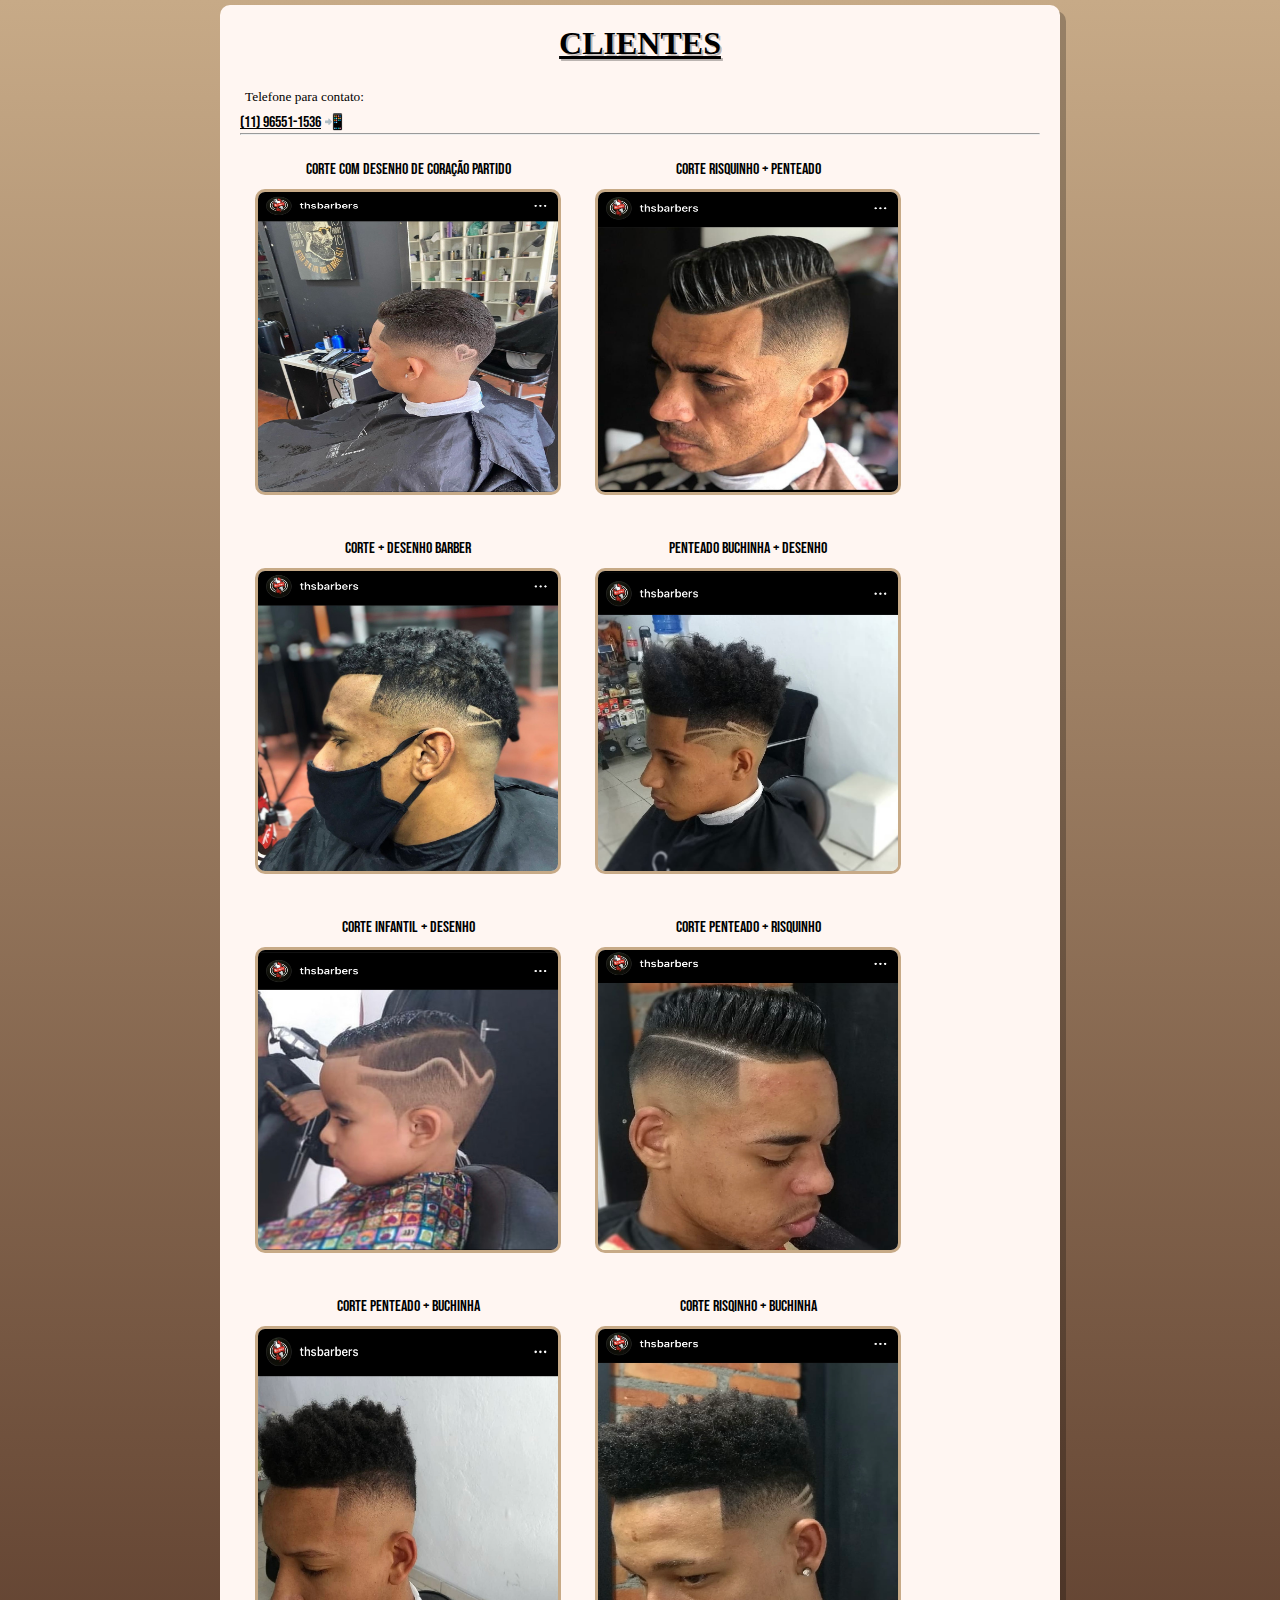
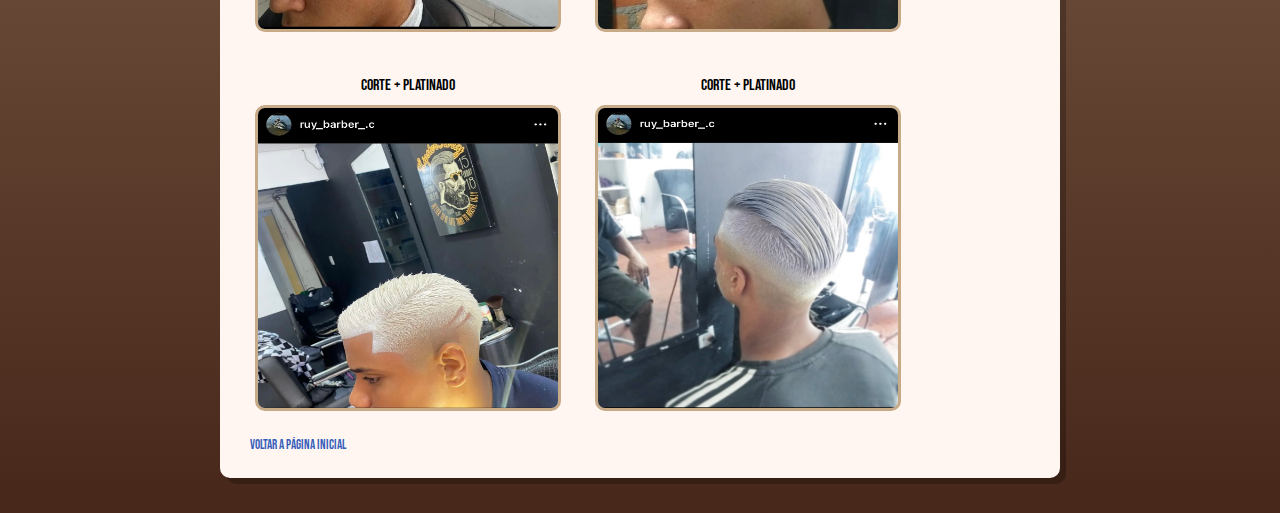
==== pag002.html @ 42f5b363 "a" ====
<!DOCTYPE html>
<html lang="pt-br">
<head>
    <meta charset="UTF-8">
    <meta name="viewport" content="width=device-width, initial-scale=1.0">
    <title>Thales Eduardo</title>
    <link rel="stylesheet" href="style.css">
    <link rel="shortcut icon" href="navalha.ico" type="image/x-icon">
</head>
<style>
    :root{
    --cor0: #C7AA87;
    --cor1: #47271A;
    --cor2: #B80006;
    --cor3: #FFF6F2;
    --cor4: #365EBA;
    --cor5: black;

    --fonte-padrão:  Georgia, 'Times New Roman', Times, serif; 
    --font-destaque: 'Bebas Neue', sans-serif;
    --font-candy-pop: "candy-pop", sans-serif;
}
main h1{
        text-align: center;
        font-size: 2em;
        margin-bottom: 20px;
        text-shadow: 2px 2px 0px rgba(0, 0, 0, 0.267);
    }
    h3{
        font-family:var(--font-destaque) ;
        font-weight: normal;
    }
    p{
        text-align: justify;
        padding: 5px;
        
    }
    p.corte{
        font-family: var(--font-destaque);
        padding: 10px;
    }
    div.quadrado{
        display: inline-block;
        padding: 15px;
    }
    img{ 
        border: 3px solid #C7AA87 ;
        border-radius: 10px;
        background-color: lightgray;
        width: 300px;
        height: 300px;
    }
    img:hover{
        border: 2px solid black;
        transform: translate(-3px, -3px);
        box-shadow: 5px 5px 10px rgba(0, 0, 0, 0.637);
        transition: transform 0.3s, border 0.5s;
    }
    
    p a{
        color: var(--cor4);
        font-family: var(--font-destaque);
        font-size: 0.8em;
        max-width: 600px;
        padding: 5px;
        border-radius: 10px;
        text-decoration: none;
        font-weight: normal;
        transition-duration: 0.5s;
        
    }
    p a:hover{
        background-color: var(--cor5);
        color: var(--cor3);
        text-decoration: underline;
    }
    p.corte{
        text-align: center;
        font-family: var(--font-destaque);
        padding: 10px;
    }
</style>
<body>
    <main>
        <h1><ins>CLIENTES</ins></h1>
         <p><small>Telefone para contato:</small></p>

        <h3><small><ins>(11) 96551-1536</ins> 📲</small></h3>
        <hr>
             <div class="quadrado">
                 <p class="corte">corte com desenho de coração partido</p>
                 <img src="fotos/img_001.jpg" alt="cabelo">
             </div>

             <div class="quadrado">
                     <p class="corte">corte risquinho + penteado </p>
                     <img src="fotos/img_002.jpg" alt="cabelo">
             </div>

             <div class="quadrado">
                     <p class="corte">corte + desenho barber</p>
                     <img src="fotos/img_003.jpg" alt="cabelo">
             </div>

             <div class="quadrado">
                     <p class="corte">penteado buchinha + desenho</p>
                     <img src="fotos/img_004.jpg" alt="cabelo">
             </div>

             <div class="quadrado">
                     <p class="corte">corte infantil + desenho</p>
                     <img src="fotos/img_005.jpg" alt="cabelo">
             </div>

             <div class="quadrado">
                     <p class="corte">corte penteado + risquinho</p>
                     <img src="fotos/img_006.jpg" alt="cabelo">
             </div>

             <div class="quadrado">
                     <p class="corte">corte penteado + buchinha</p>
                     <img src="fotos/img_007.jpg" alt="cabelo">
             </div>

             <div class="quadrado">
                     <p class="corte">corte risqinho + buchinha</p>
                     <img src="fotos/img_008.jpg" alt="cabelo">
             </div>

             <div class="quadrado">
                     <p class="corte">corte + platinado</p>
                     <img src="fotos/img_009.jpg" alt="cabelo">
             </div>

             <div class="quadrado">
                     <p class="corte">corte + platinado</p>
                     <img src="fotos/img_010.jpg" alt="cabelo">
             </div>
                 
                 <p><a href="index.html">voltar a página inicial</a></p>
    </main>
</body>
</html>
---- style.css ----
@charset "UTF-8";

@import url('https://fonts.googleapis.com/css2?family=Bebas+Neue&family=Sriracha&display=swap');

@font-face {
    font-family:shadser;
    src: url(fonts02/SHADSER.TTF) format(opentype);
    font-weight: normal;
    font-style: normal;
    }
:root{
    --cor0: #C7AA87;
    --cor1: #47271A;
    --cor2: #B80006;
    --cor3: #FFF6F2;
    --cor4: #365EBA;
    --cor5: black;

    --fonte-padrão:  Georgia, 'Times New Roman', Times, serif; 
    --font-destaque: 'Bebas Neue', sans-serif;
    --font-titulo: "shadser", sans-serif;
}
*{
    margin: 0px;
    padding: 0px;
}
a.externo::after{
    content: "\00A0\1F517";
}
body{
    background-image: linear-gradient(to bottom, var(--cor0), var(--cor1));
    font-family: var(--fonte-padrão);
    padding: 5px;
    
}
main{
    min-width: 300px;
    max-width: 800px;
    margin: auto;
    margin-bottom: 30px;
    padding: 20px;
    
    background-color: var(--cor3);
    border-radius: 10px;
    box-shadow: 6px 6px 0px rgba(0, 0, 0, 0.24);
}
header{
   background-image: linear-gradient(to bottom, var(--cor4), var(--cor3));
   min-height: 150px;
   padding-top: 40px;

}
header > h1{
    font-family: var(--font-titulo);
    text-align: center;
    font-size: 2.3em;
    margin-bottom: 20px;
    
}
header > p{
    font-family: var(--fonte-padrão);
    font-size: 1.2em;
    font-weight: normal;
    color: var(--cor5);
    max-width: 600px;
    padding-right: 10px;
    padding-left: 10px;
    padding-bottom: 30px;
}
nav{
    padding: 10px;
    
}
nav > a{
    color: var(--cor4);
    padding: 10px;
    border-radius: 10px;
    text-decoration: none;
    font-family: var(--font-destaque);
    font-weight: bold;
    transition-duration: 0.5s;
}
nav >a:hover{
    background-color: var(--cor5);
    color: var(--cor3);
}
section {
    font-weight: normal;
    font-size: 1.2em;
    text-align: center;
    padding: 10px;
    
}
section p{
    font-family: var(--fonte-padrão);
    font-weight: normal;
    font-size: 1.2em;
    color: var(--cor5);
    text-align: center; 
    padding: 10px;
}
div.loc{
    background-image: linear-gradient(to right, var(--cor3), var(--cor4));
    margin: 0px -20px 30px -20px;
    padding: 20px;
    padding-bottom: 40%;
    position: relative;
}
div.loc > iframe{
    position: absolute;
    top: 5%;
    left: 5%;
    width: 90%;
    height: 90%;
}
article p{
    padding: 10px;
    font-family: var(--font-destaque);
    font-size: 1.2em;
    margin: 10px;   
}
article a{
    color: var(--cor4);
    font-family: var(--font-destaque);
    text-align: center;
    font-size: 0.8em;
    max-width: 600px;
    padding: 5px;
    border-radius: 10px;
    text-decoration: none;
    font-weight: normal;
    transition-duration: 0.5s;
}
article a:hover{
    background-color: var(--cor5);
    color: var(--cor3);
    text-decoration: underline;
}
aside{
    background-color: var(--cor0);
    padding: 10px;
    border-radius: 10px;
    box-shadow: 3px 3px 8px rgba(0, 0, 0, 0.281); 
}
aside h4{
    background-color: var(--cor1);
    color: white;
    padding: 10px;
    margin: -10px -10px 0px -10px;
    border-radius: 10px 10px 0px 0px;
}
aside > ul{
    list-style-type: "\2714\00A0\00A0";
    list-style-position: inside;
}
footer{
    background-image: linear-gradient(to right, var(--cor5), var(--cor3));
    color: white;
    text-align: center;
    font-size: 0.9em;
    padding: 5px;
    border-radius: 5px;
}
footer > p > a{
    font-family: var(--font-destaque);
    color: black;
    font-weight: bolder;
    text-decoration: none;
}
footer a:hover{
    text-decoration: underline;
    color: var(--cor3);
}
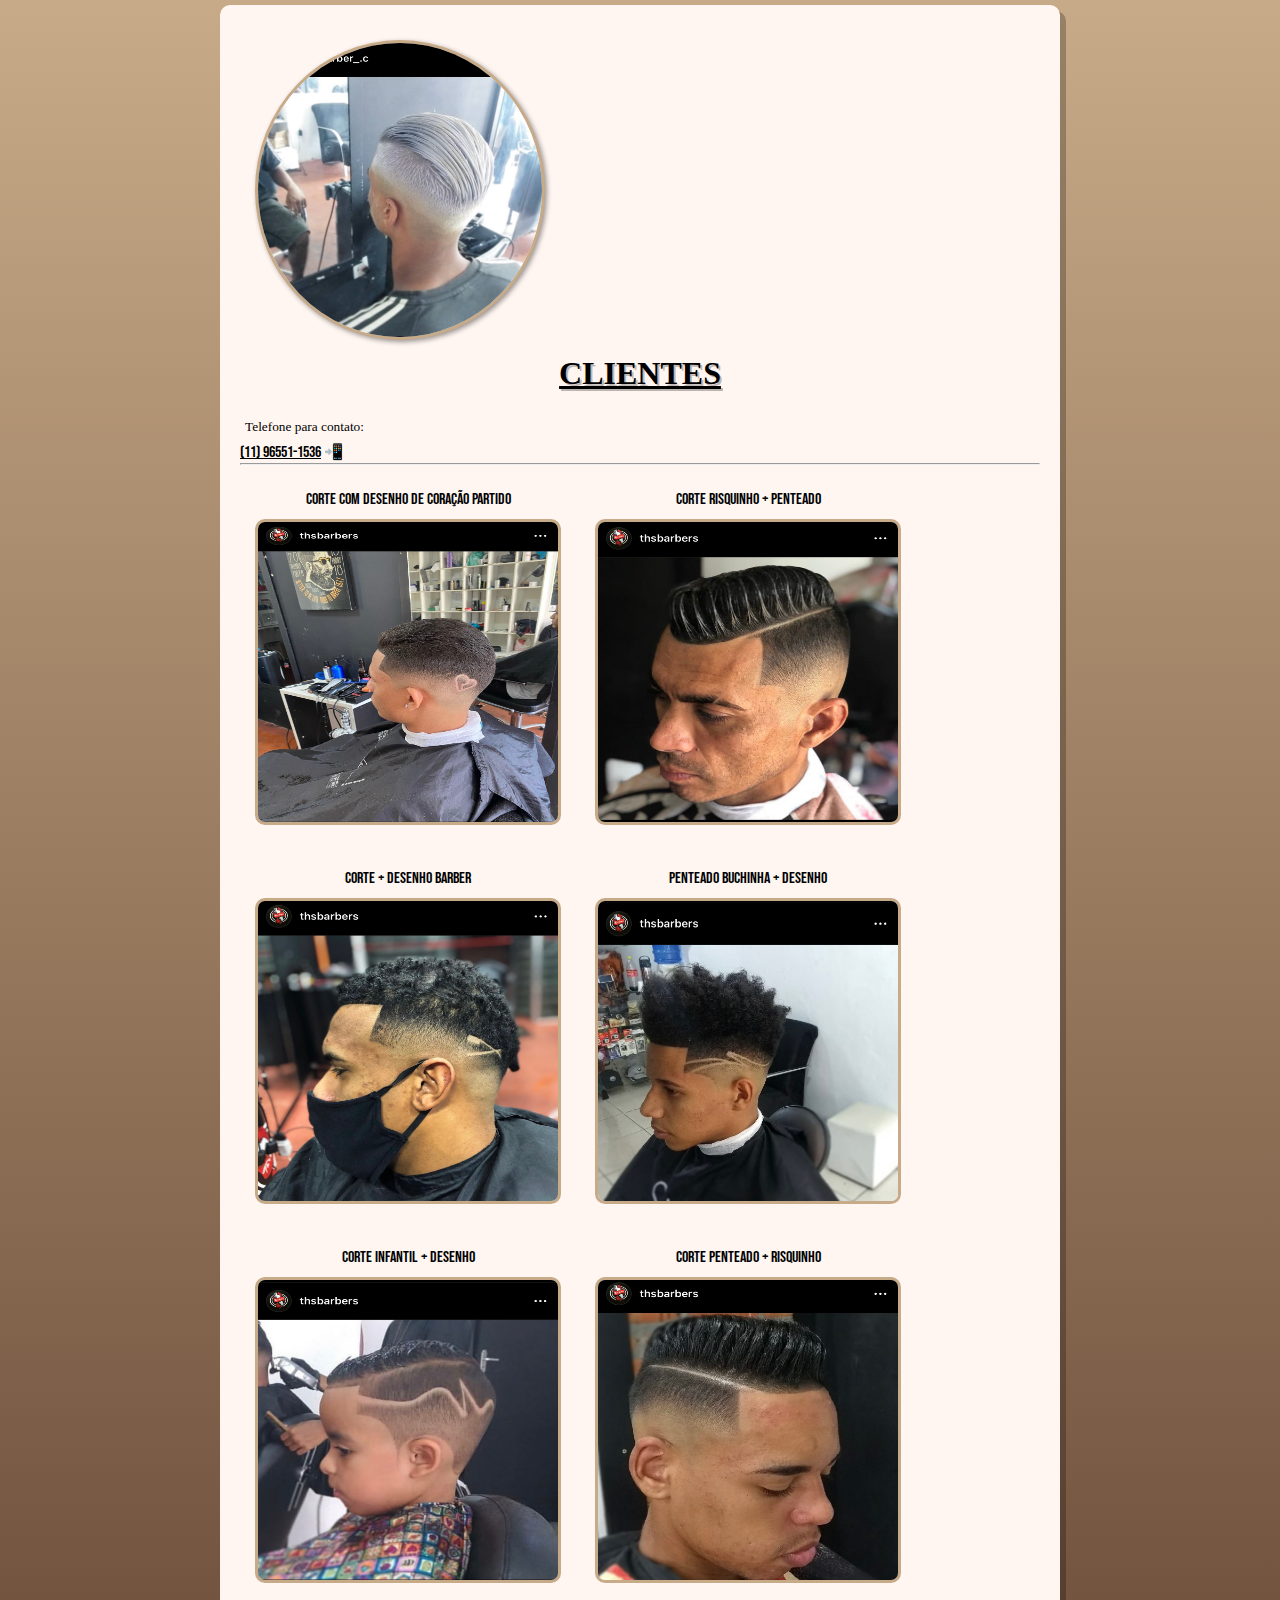
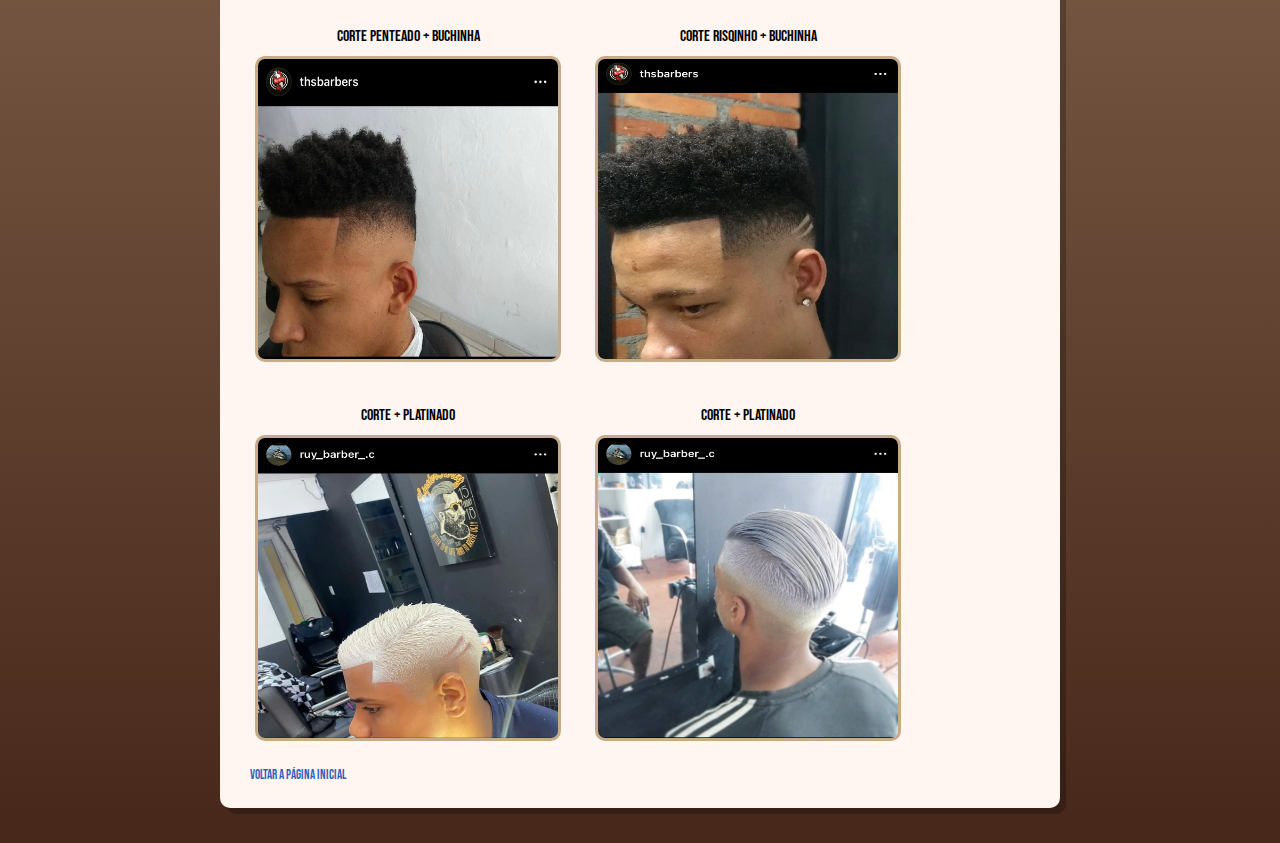
==== commit adfbccc2: "b" ====
--- a/pag002.html
+++ b/pag002.html
@@ -25,6 +25,18 @@
         font-size: 2em;
         margin-bottom: 20px;
         text-shadow: 2px 2px 0px rgba(0, 0, 0, 0.267);
+    }
+    div.barbeiro{
+        padding: 8px;
+    }
+    div#barbeiro > img {
+        display: block;
+        text-align: right;
+        width: 290px;
+        margin: 15px;
+        border-radius: 50%;
+        box-shadow: 2px 2px 5px rgba(0, 0, 0, 0.404);
+        box-sizing: border-box;
     }
     h3{
         font-family:var(--font-destaque) ;
@@ -82,8 +94,11 @@
 </style>
 <body>
     <main>
+        <div id="barbeiro">
+            <img id="barbeiro" src="fotos/img_010.jpg" alt="barbeiro">
+         </div>
         <h1><ins>CLIENTES</ins></h1>
-         <p><small>Telefone para contato:</small></p>
+             <p><small>Telefone para contato:</small></p>
 
         <h3><small><ins>(11) 96551-1536</ins> 📲</small></h3>
         <hr>
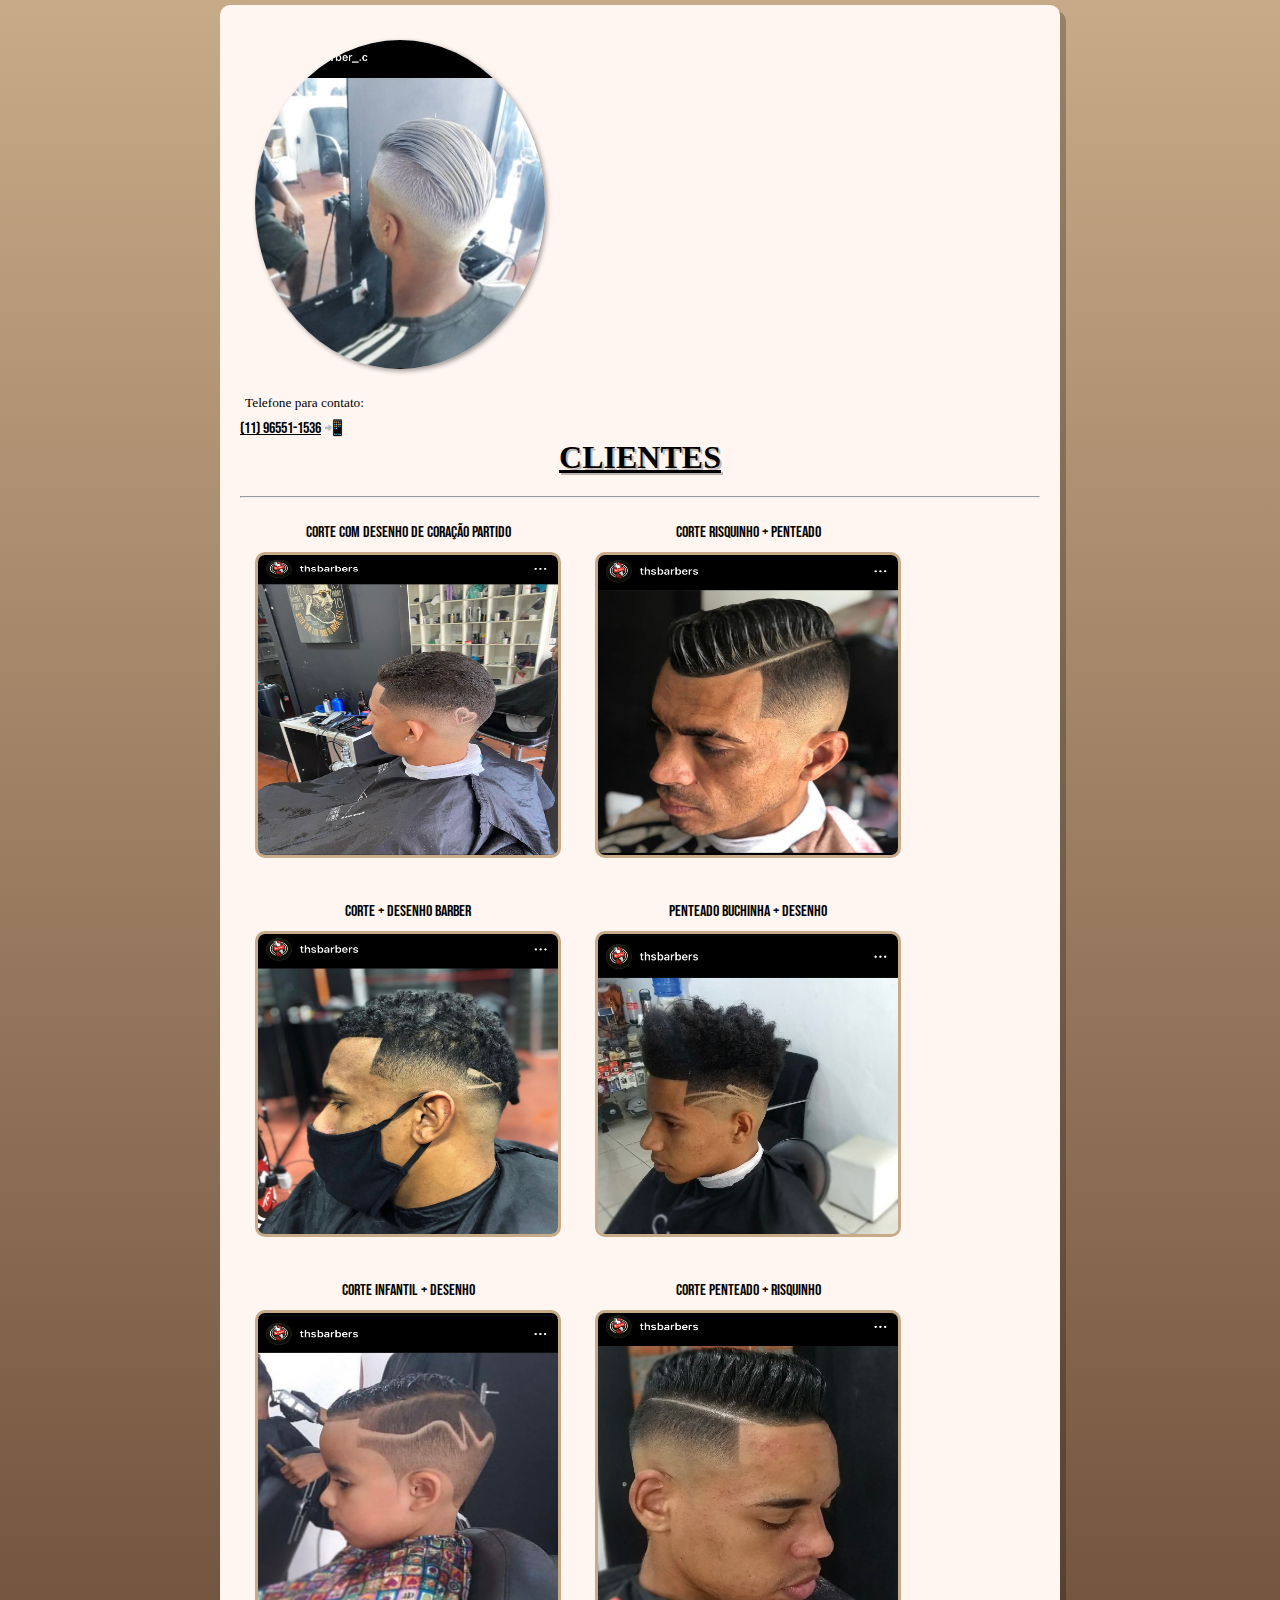
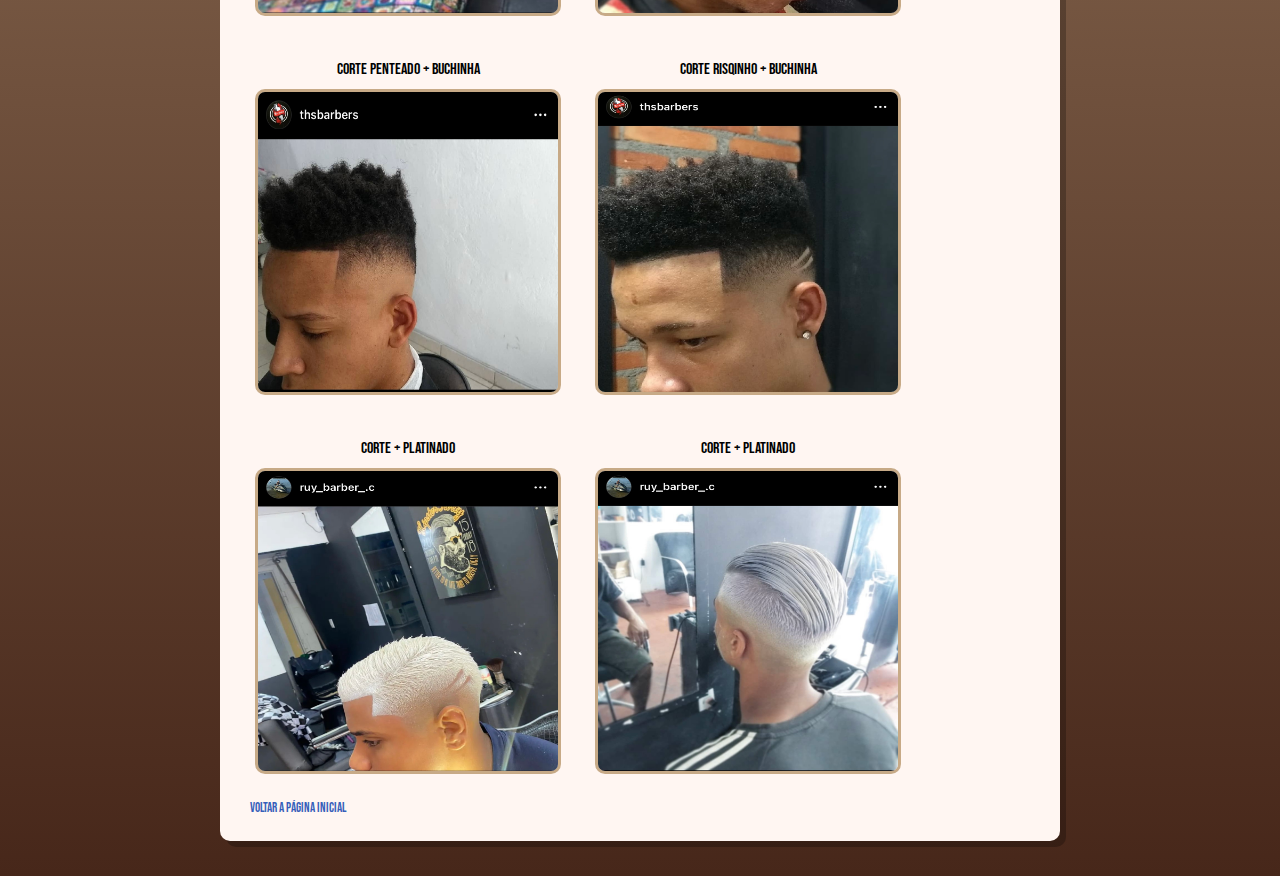
==== commit 1b3cb856: "a" ====
--- a/pag002.html
+++ b/pag002.html
@@ -26,12 +26,9 @@
         margin-bottom: 20px;
         text-shadow: 2px 2px 0px rgba(0, 0, 0, 0.267);
     }
-    div.barbeiro{
-        padding: 8px;
-    }
-    div#barbeiro > img {
-        display: block;
-        text-align: right;
+    
+    img#barbeiro {
+        background-position:  center right;
         width: 290px;
         margin: 15px;
         border-radius: 50%;
@@ -55,14 +52,14 @@
         display: inline-block;
         padding: 15px;
     }
-    img{ 
+    img#cliente { 
         border: 3px solid #C7AA87 ;
         border-radius: 10px;
         background-color: lightgray;
         width: 300px;
         height: 300px;
     }
-    img:hover{
+    img#cliente:hover{
         border: 2px solid black;
         transform: translate(-3px, -3px);
         box-shadow: 5px 5px 10px rgba(0, 0, 0, 0.637);
@@ -94,62 +91,62 @@
 </style>
 <body>
     <main>
-        <div id="barbeiro">
+         <div>
             <img id="barbeiro" src="fotos/img_010.jpg" alt="barbeiro">
-         </div>
-        <h1><ins>CLIENTES</ins></h1>
-             <p><small>Telefone para contato:</small></p>
-
-        <h3><small><ins>(11) 96551-1536</ins> 📲</small></h3>
+            <p><small>Telefone para contato:</small></p>
+            <h3><small><ins>(11) 96551-1536</ins> 📲</small></h3>
+            <h1><ins>CLIENTES</ins></h1>
+        </div>
+        
         <hr>
              <div class="quadrado">
                  <p class="corte">corte com desenho de coração partido</p>
-                 <img src="fotos/img_001.jpg" alt="cabelo">
+                 <img id="cliente" src="fotos/img_001.jpg" alt="cabelo">
              </div>
 
              <div class="quadrado">
                      <p class="corte">corte risquinho + penteado </p>
-                     <img src="fotos/img_002.jpg" alt="cabelo">
+                     <img id="cliente" src="fotos/img_002.jpg" alt="cabelo">
              </div>
 
              <div class="quadrado">
                      <p class="corte">corte + desenho barber</p>
-                     <img src="fotos/img_003.jpg" alt="cabelo">
+                     <img id="cliente" src="fotos/img_003.jpg" alt="cabelo">
              </div>
 
              <div class="quadrado">
                      <p class="corte">penteado buchinha + desenho</p>
-                     <img src="fotos/img_004.jpg" alt="cabelo">
+                     <img id="cliente" src="fotos/img_004.jpg" alt="cabelo">
              </div>
 
              <div class="quadrado">
                      <p class="corte">corte infantil + desenho</p>
-                     <img src="fotos/img_005.jpg" alt="cabelo">
+                     <img id="cliente" src="fotos/img_005.jpg" alt="cabelo">
              </div>
 
              <div class="quadrado">
                      <p class="corte">corte penteado + risquinho</p>
-                     <img src="fotos/img_006.jpg" alt="cabelo">
+                     <img id="cliente" src="fotos/img_006.jpg" alt="cabelo">
              </div>
 
              <div class="quadrado">
                      <p class="corte">corte penteado + buchinha</p>
-                     <img src="fotos/img_007.jpg" alt="cabelo">
+                     <img id="cliente" src="fotos/img_007.jpg" alt="cabelo">
              </div>
 
              <div class="quadrado">
                      <p class="corte">corte risqinho + buchinha</p>
-                     <img src="fotos/img_008.jpg" alt="cabelo">
+                     <img id="cliente" src="fotos/img_008.jpg" alt="cabelo">
              </div>
 
              <div class="quadrado">
                      <p class="corte">corte + platinado</p>
-                     <img src="fotos/img_009.jpg" alt="cabelo">
+                     <img id="cliente" src="fotos/img_009.jpg" alt="cabelo">
              </div>
 
              <div class="quadrado">
                      <p class="corte">corte + platinado</p>
-                     <img src="fotos/img_010.jpg" alt="cabelo">
+                     <img id="cliente" src="fotos/img_010.jpg" alt="cabelo">
              </div>
                  
                  <p><a href="index.html">voltar a página inicial</a></p>
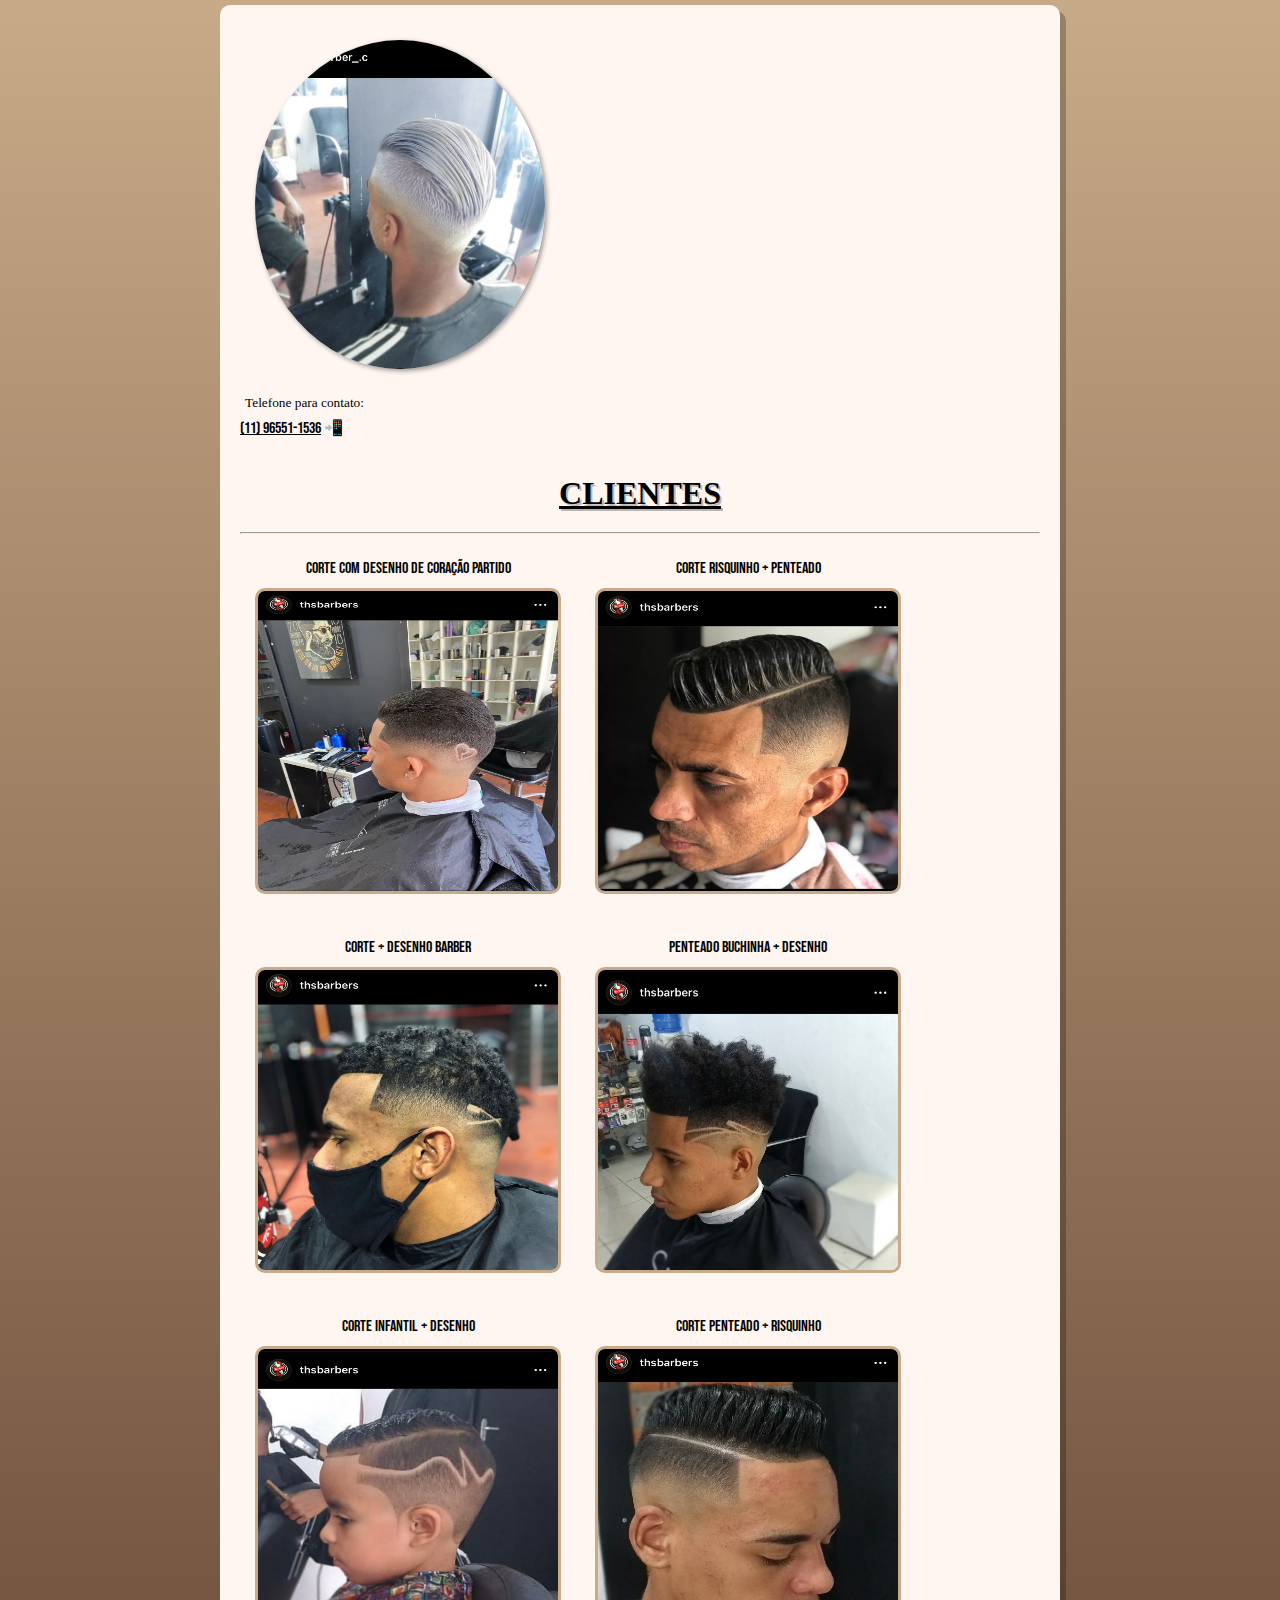
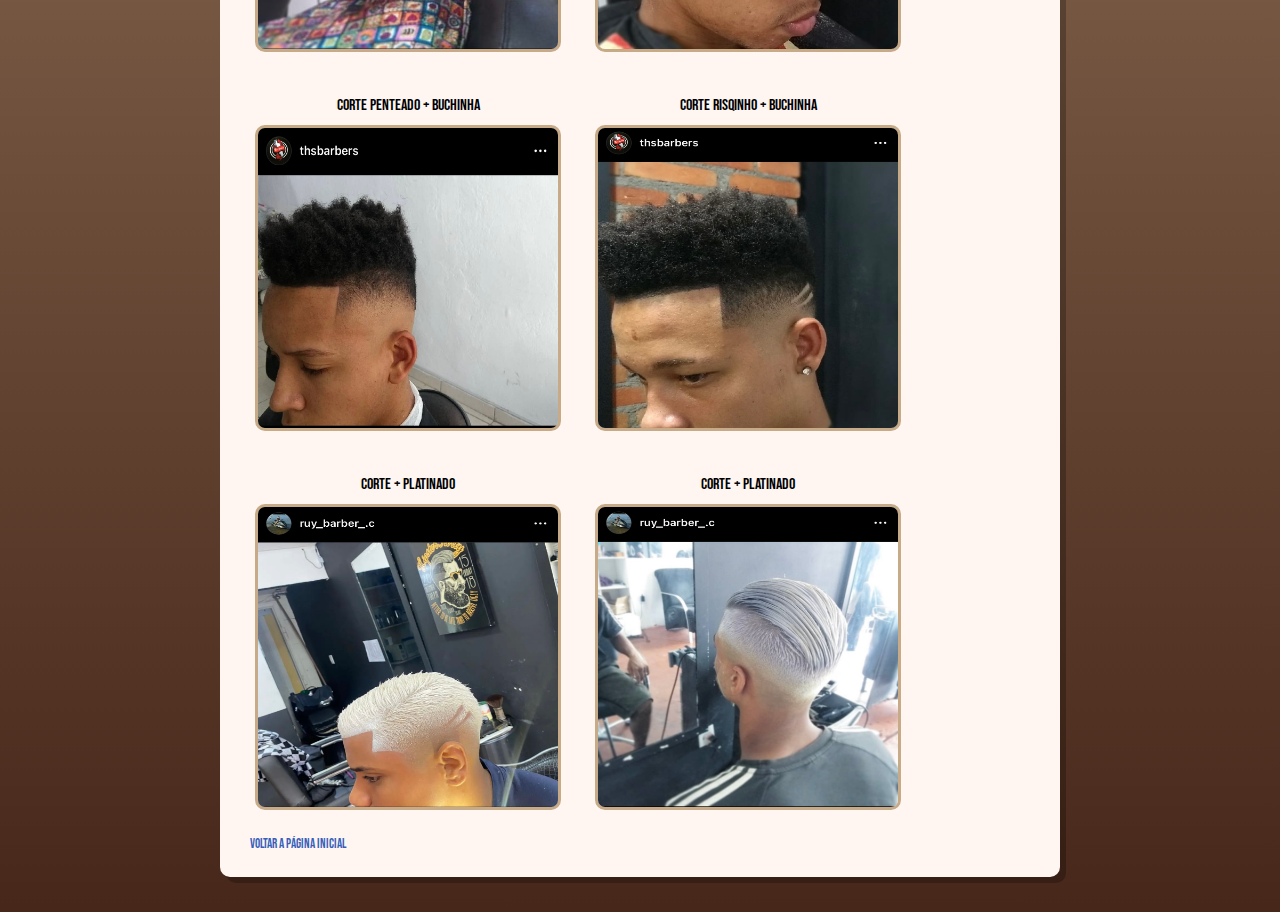
==== commit 910c53e3: "Update pag002.html" ====
--- a/pag002.html
+++ b/pag002.html
@@ -95,6 +95,7 @@
             <img id="barbeiro" src="fotos/img_010.jpg" alt="barbeiro">
             <p><small>Telefone para contato:</small></p>
             <h3><small><ins>(11) 96551-1536</ins> 📲</small></h3>
+            <br><br>
             <h1><ins>CLIENTES</ins></h1>
         </div>
         
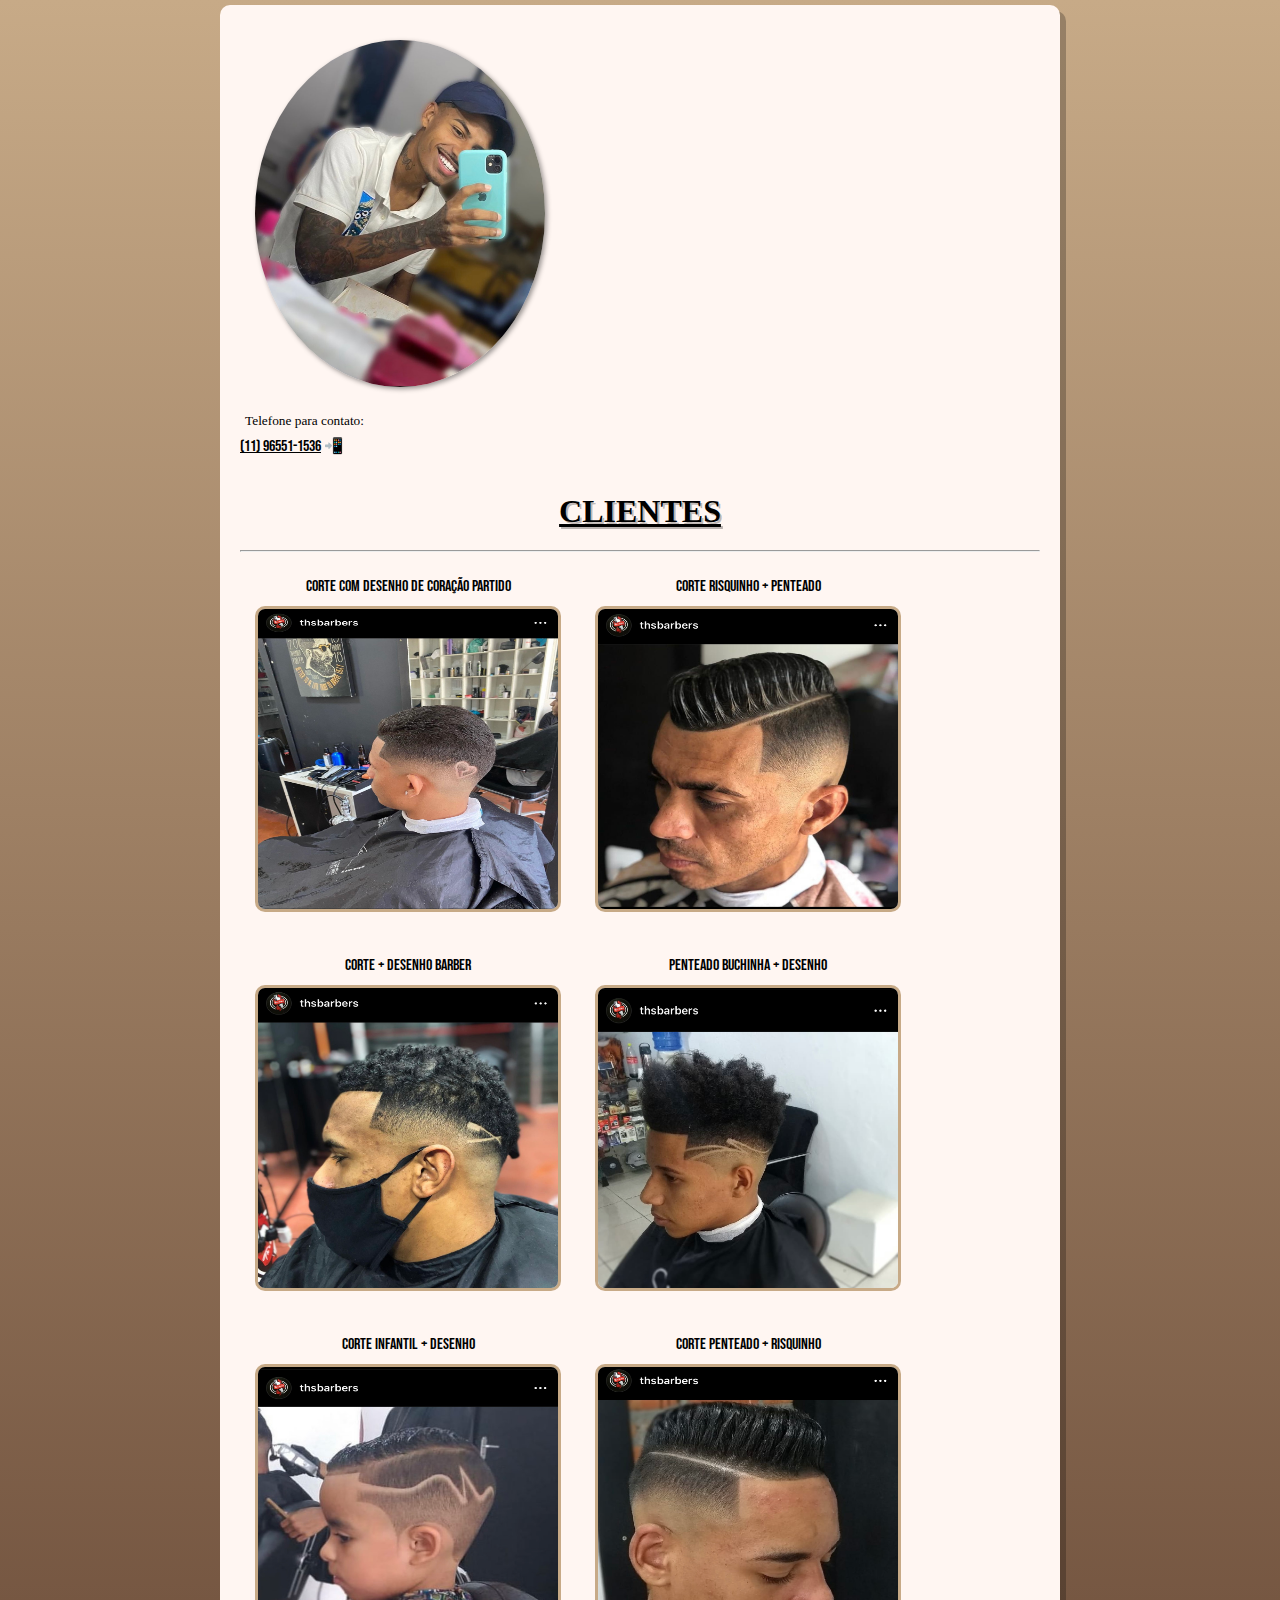
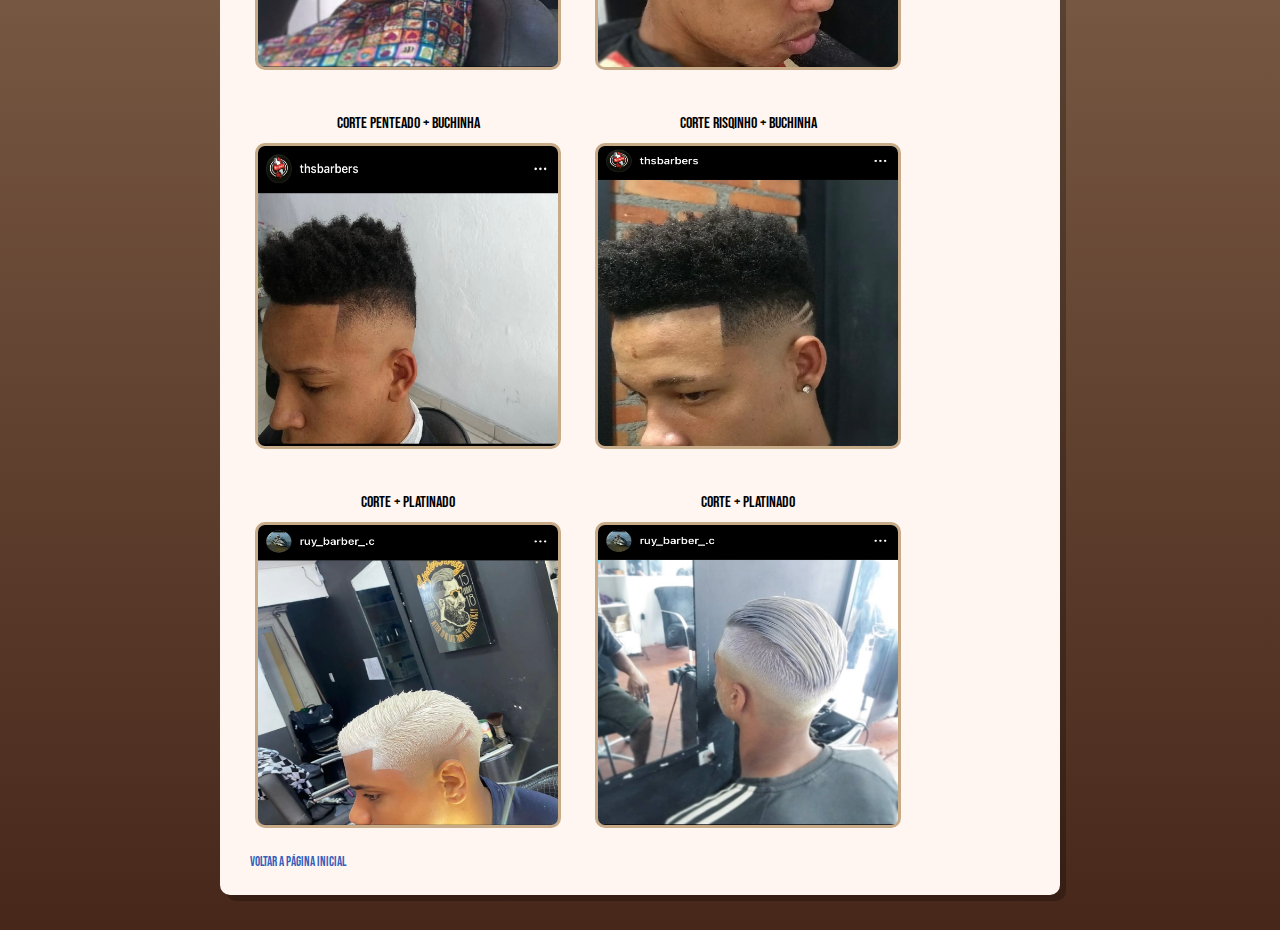
==== commit caa864ef: "fotos" ====
--- a/pag002.html
+++ b/pag002.html
@@ -28,7 +28,6 @@
     }
     
     img#barbeiro {
-        background-position:  center right;
         width: 290px;
         margin: 15px;
         border-radius: 50%;
@@ -92,7 +91,7 @@
 <body>
     <main>
          <div>
-            <img id="barbeiro" src="fotos/img_010.jpg" alt="barbeiro">
+            <img id="barbeiro" src="fotos/thales.JPG" alt="barbeiro">
             <p><small>Telefone para contato:</small></p>
             <h3><small><ins>(11) 96551-1536</ins> 📲</small></h3>
             <br><br>
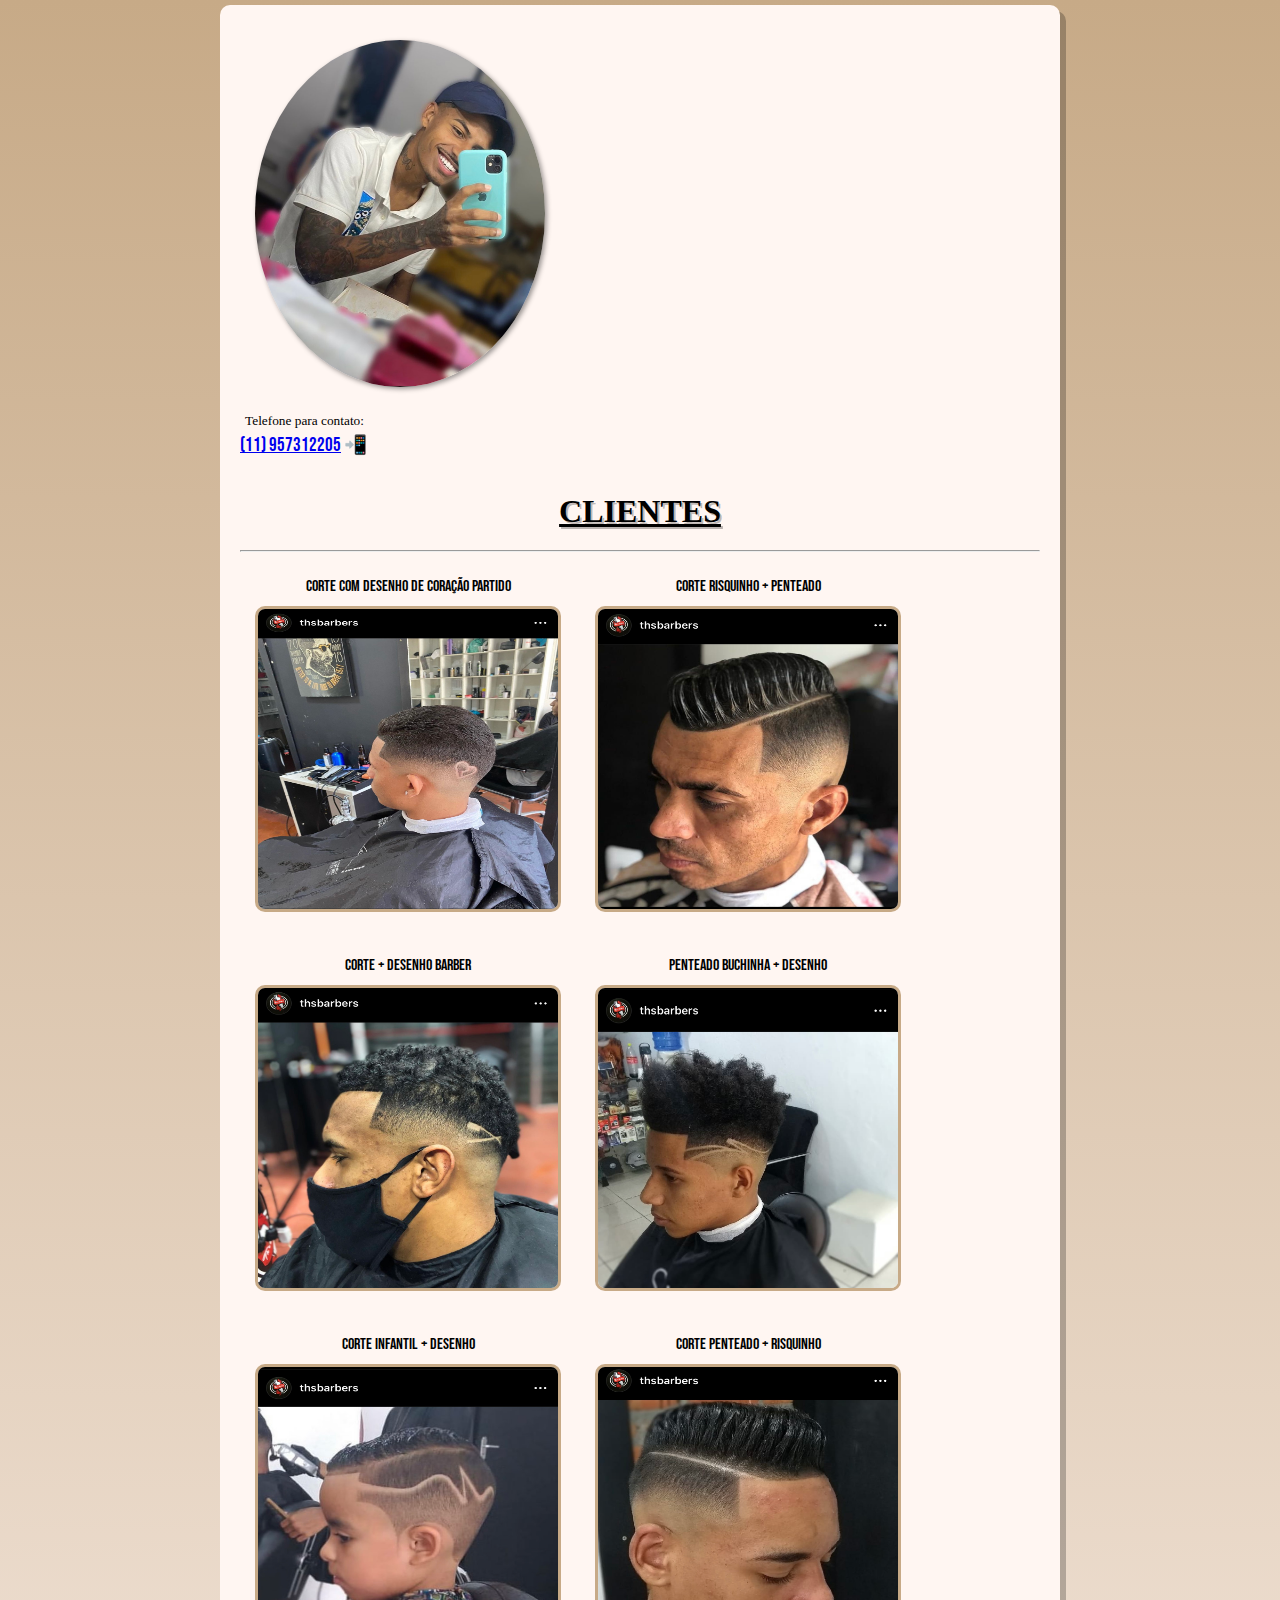
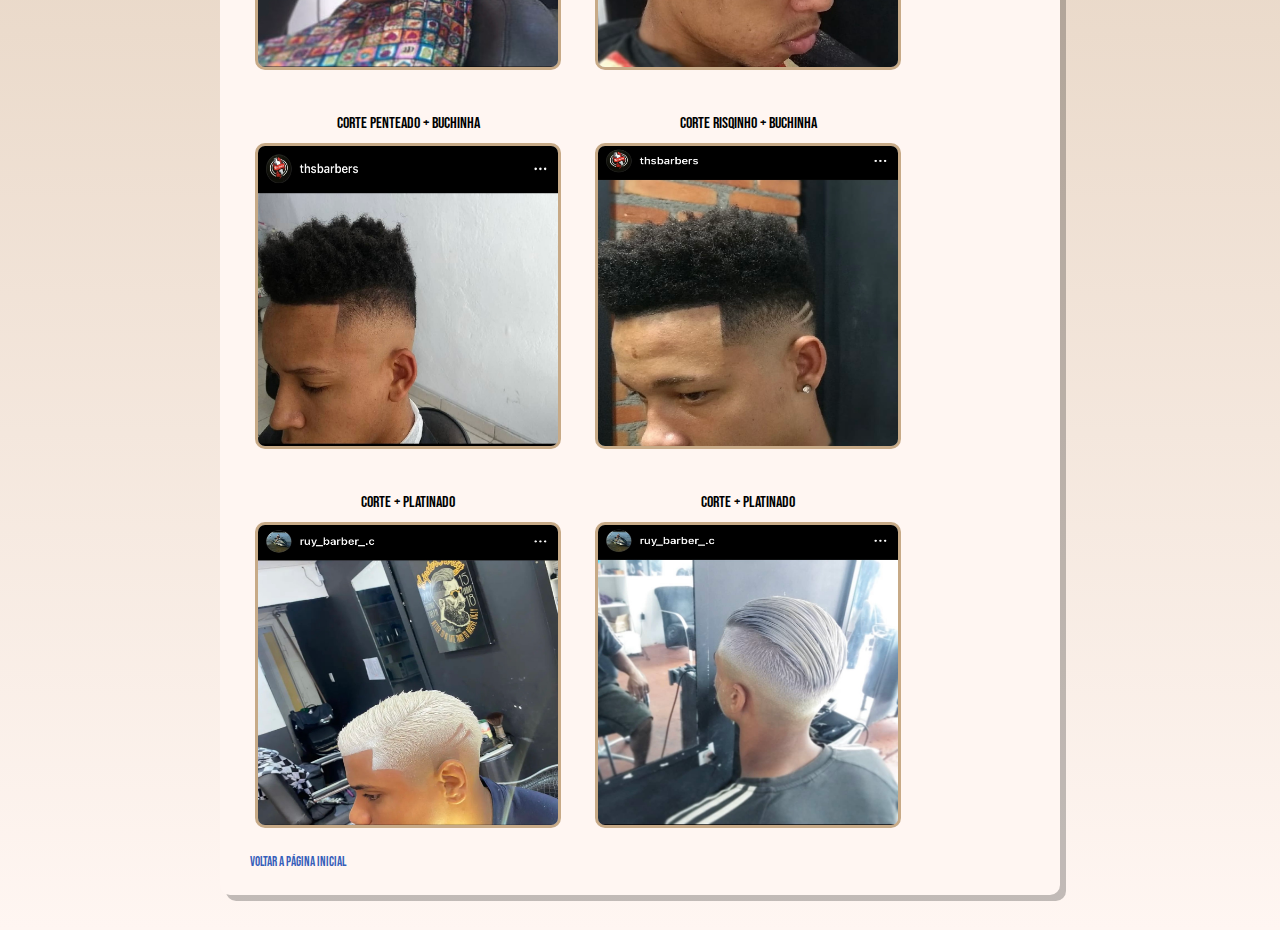
==== commit 0cb49ef8: "a" ====
--- a/pag002.html
+++ b/pag002.html
@@ -93,7 +93,7 @@
          <div>
             <img id="barbeiro" src="fotos/thales.JPG" alt="barbeiro">
             <p><small>Telefone para contato:</small></p>
-            <h3><small><ins>(11) 96551-1536</ins> 📲</small></h3>
+            <h3><a href="https://wa.me/5511957312205" target="_blank">(11) 957312205</a> 📲</h3>
             <br><br>
             <h1><ins>CLIENTES</ins></h1>
         </div>
--- a/style.css
+++ b/style.css
@@ -28,7 +28,7 @@
     content: "\00A0\1F517";
 }
 body{
-    background-image: linear-gradient(to bottom, var(--cor0), var(--cor1));
+    background-image: linear-gradient(to bottom, var(--cor0), var(--cor3));
     font-family: var(--fonte-padrão);
     padding: 5px;
     
@@ -100,7 +100,7 @@
     padding: 10px;
 }
 div.loc{
-    background-image: linear-gradient(to right, var(--cor3), var(--cor4));
+    background-image: linear-gradient(to bottom, var(--cor3), var(--cor4));
     margin: 0px -20px 30px -20px;
     padding: 20px;
     padding-bottom: 40%;
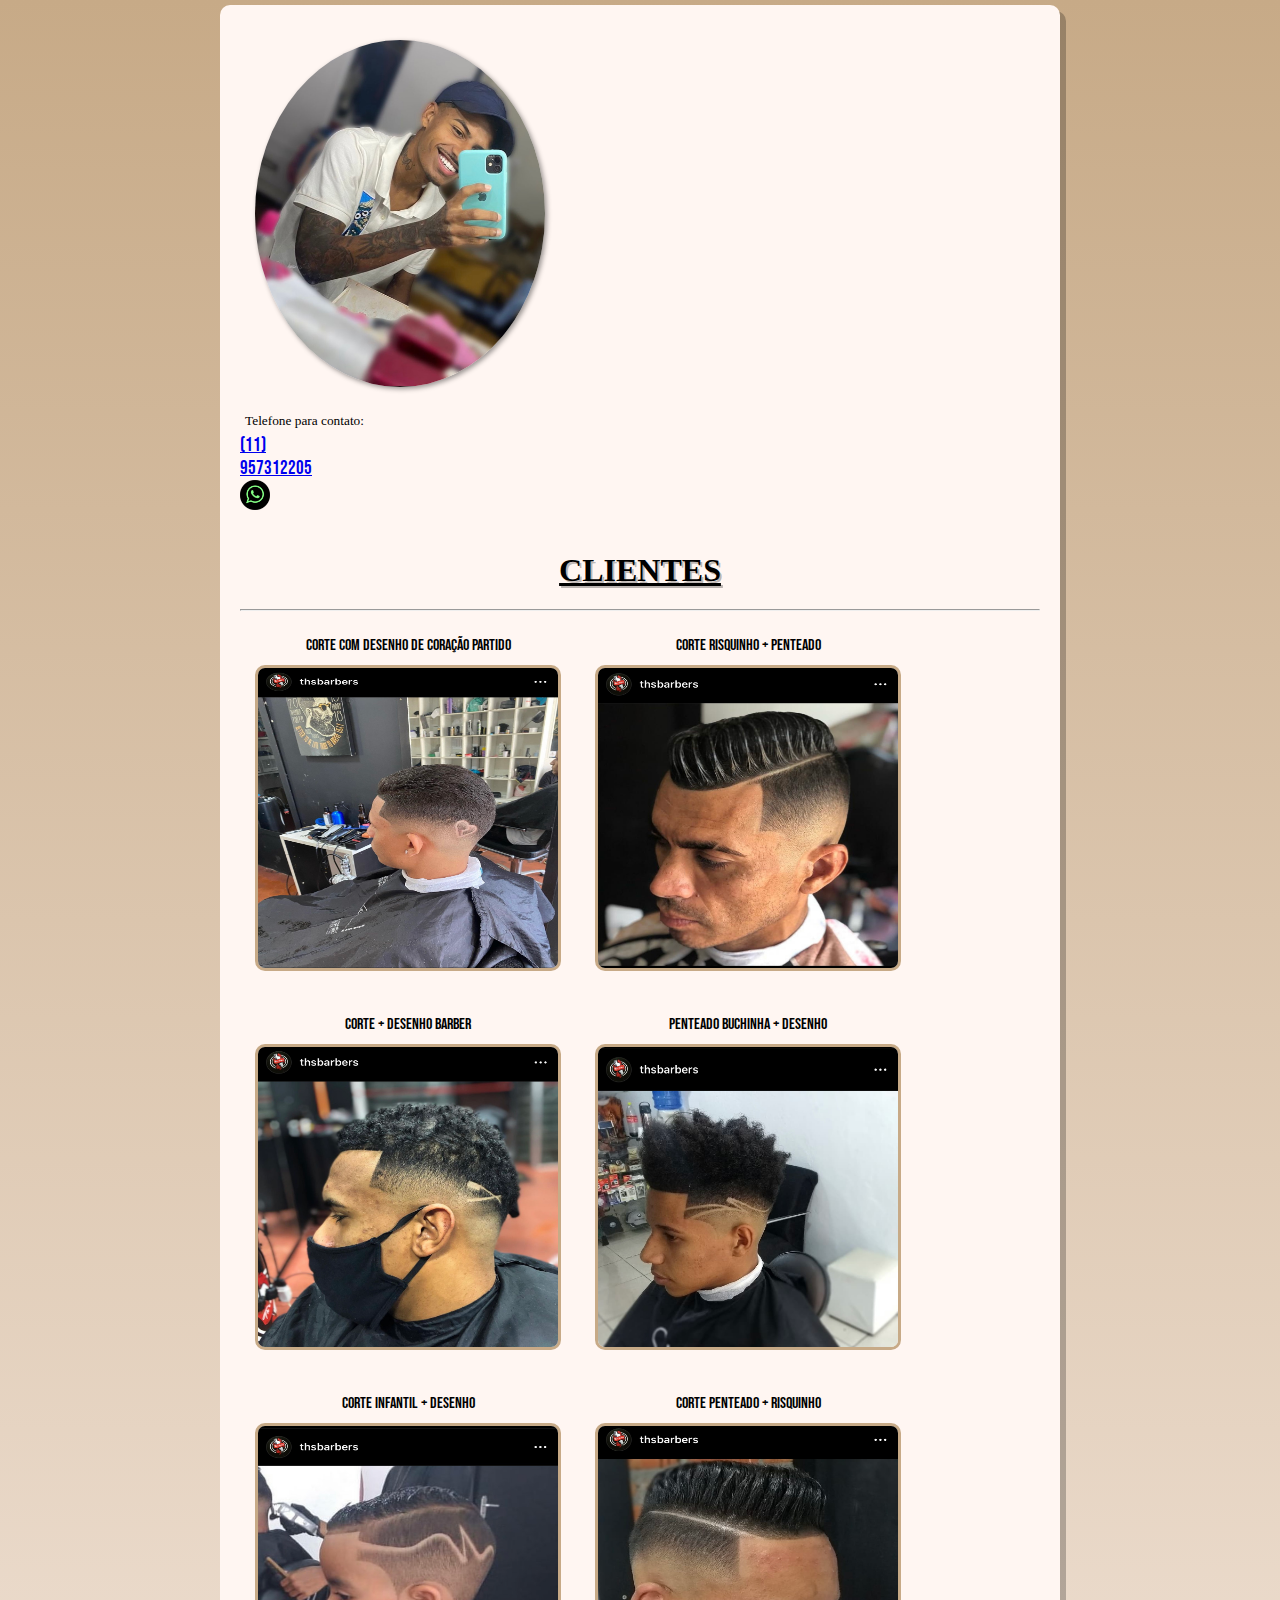
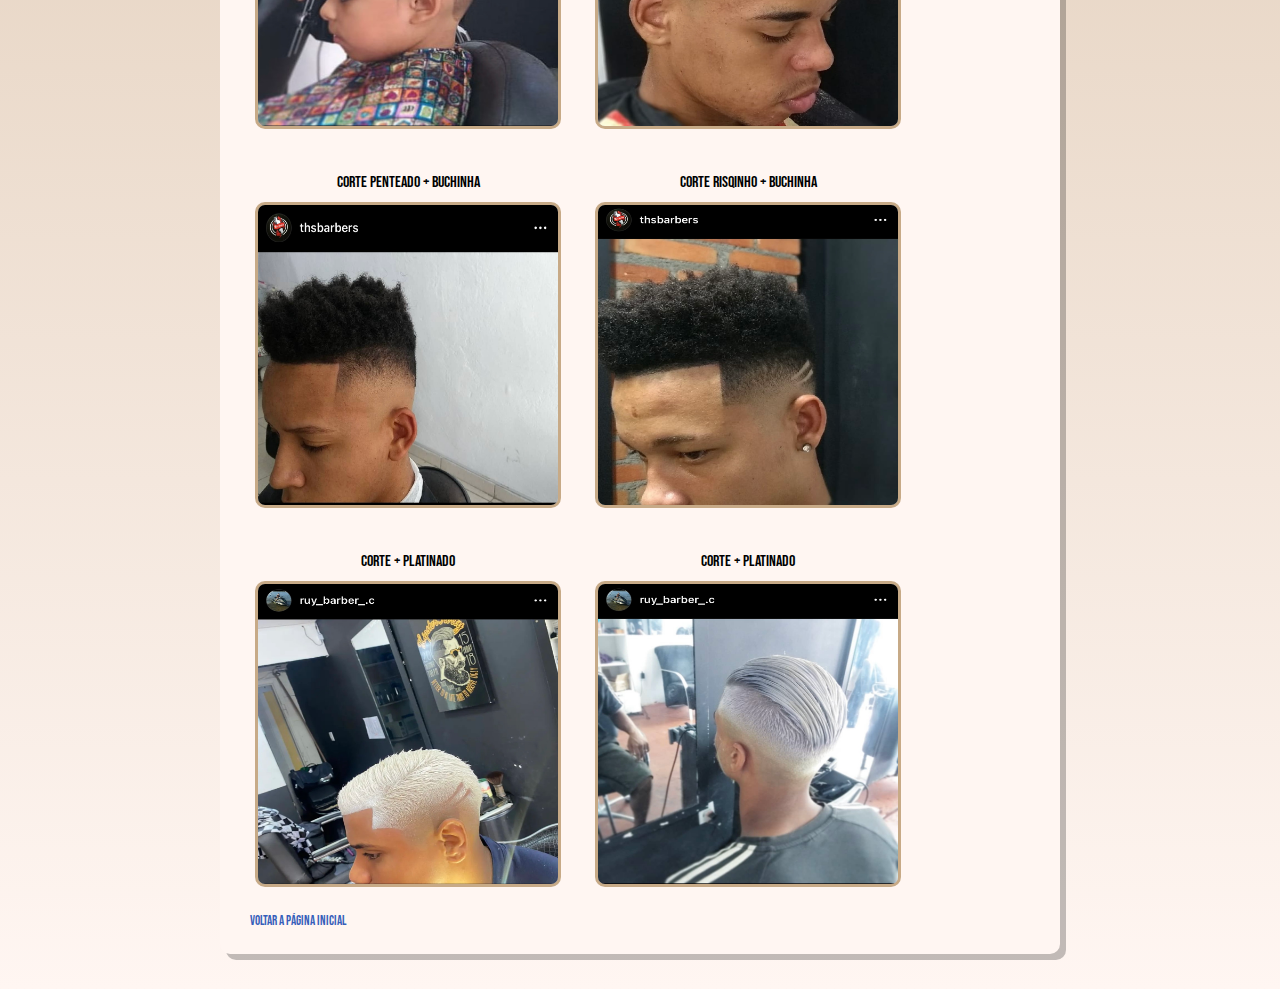
==== commit a7c11e27: "aa" ====
--- a/pag002.html
+++ b/pag002.html
@@ -35,8 +35,14 @@
         box-sizing: border-box;
     }
     h3{
+        
         font-family:var(--font-destaque) ;
         font-weight: normal;
+    }
+    h3, img{
+        
+        width: 30px;
+       
     }
     p{
         text-align: justify;
@@ -93,7 +99,7 @@
          <div>
             <img id="barbeiro" src="fotos/thales.JPG" alt="barbeiro">
             <p><small>Telefone para contato:</small></p>
-            <h3><a href="https://wa.me/5511957312205" target="_blank">(11) 957312205</a> 📲</h3>
+            <h3><a href="https://wa.me/5511957312205" target="_blank">(11) 957312205</a><img src="fotos/logowpp.png" alt="whatsapp"></h3>
             <br><br>
             <h1><ins>CLIENTES</ins></h1>
         </div>
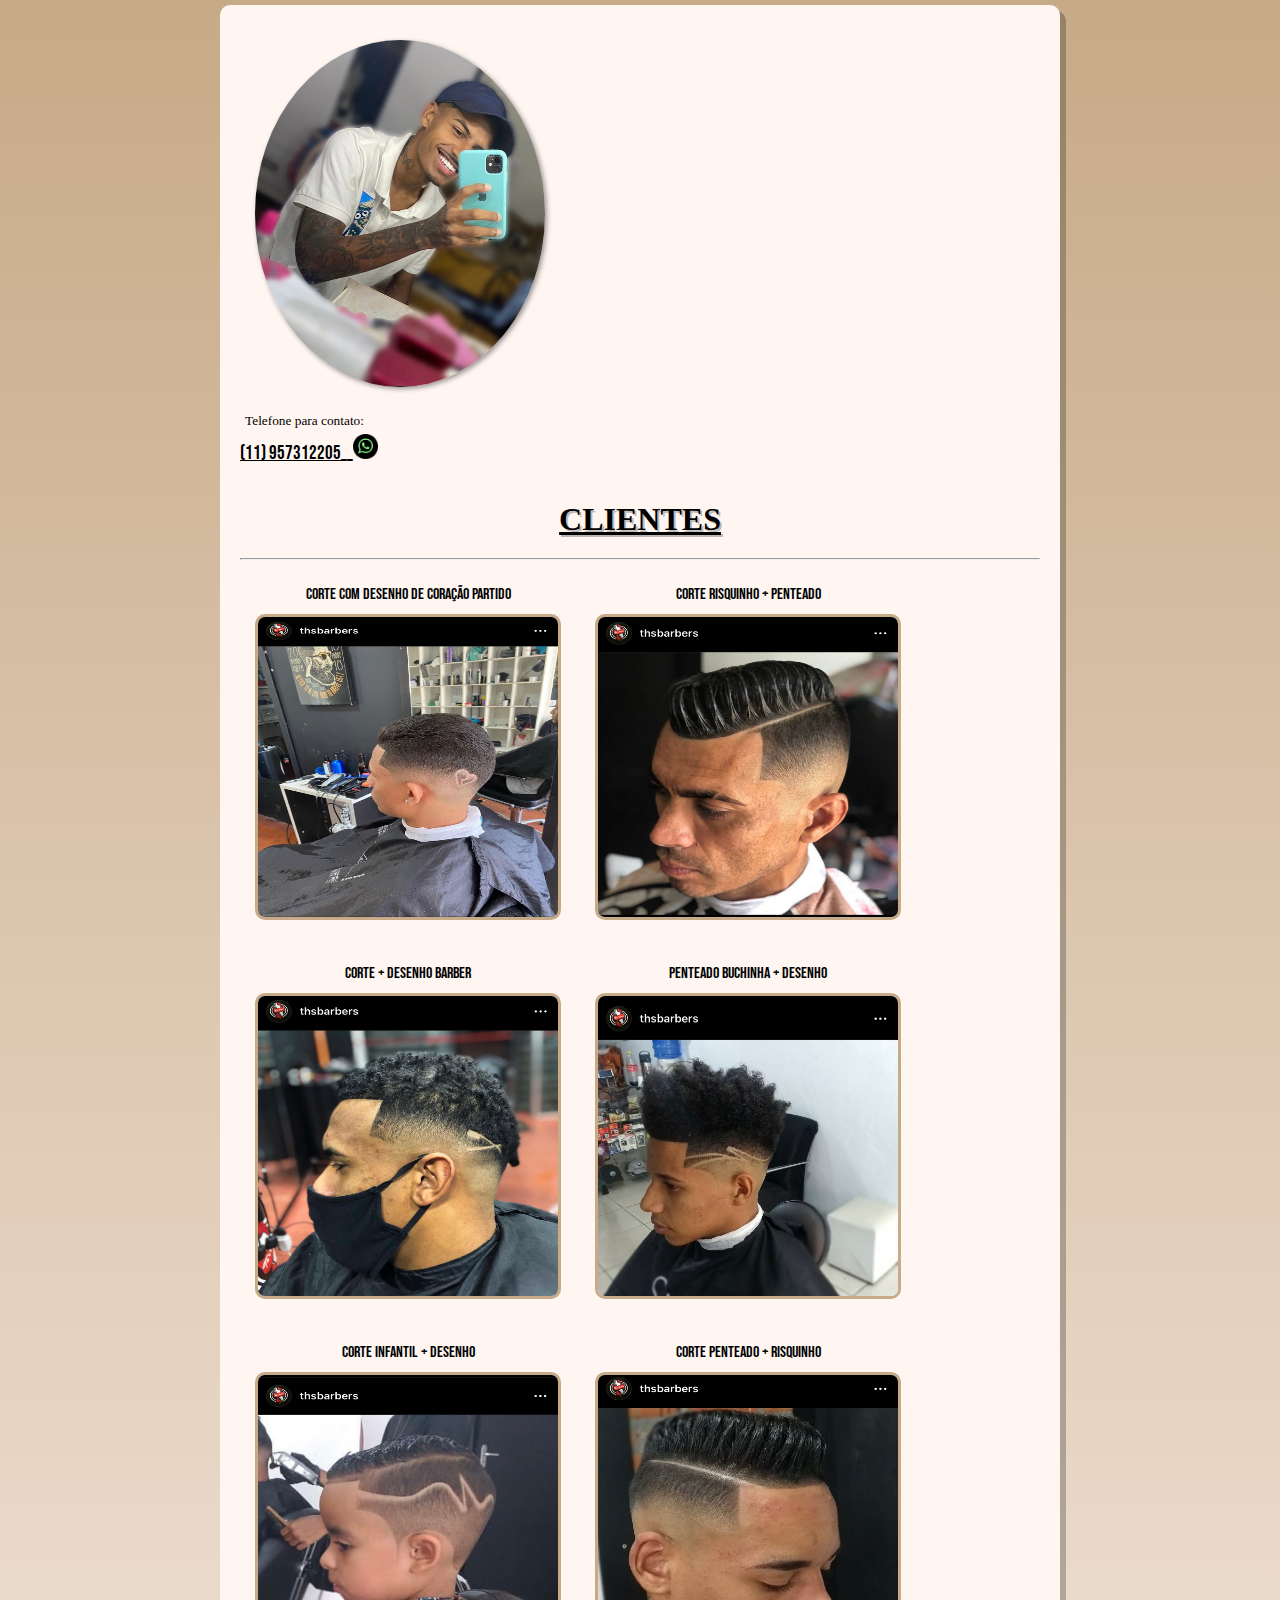
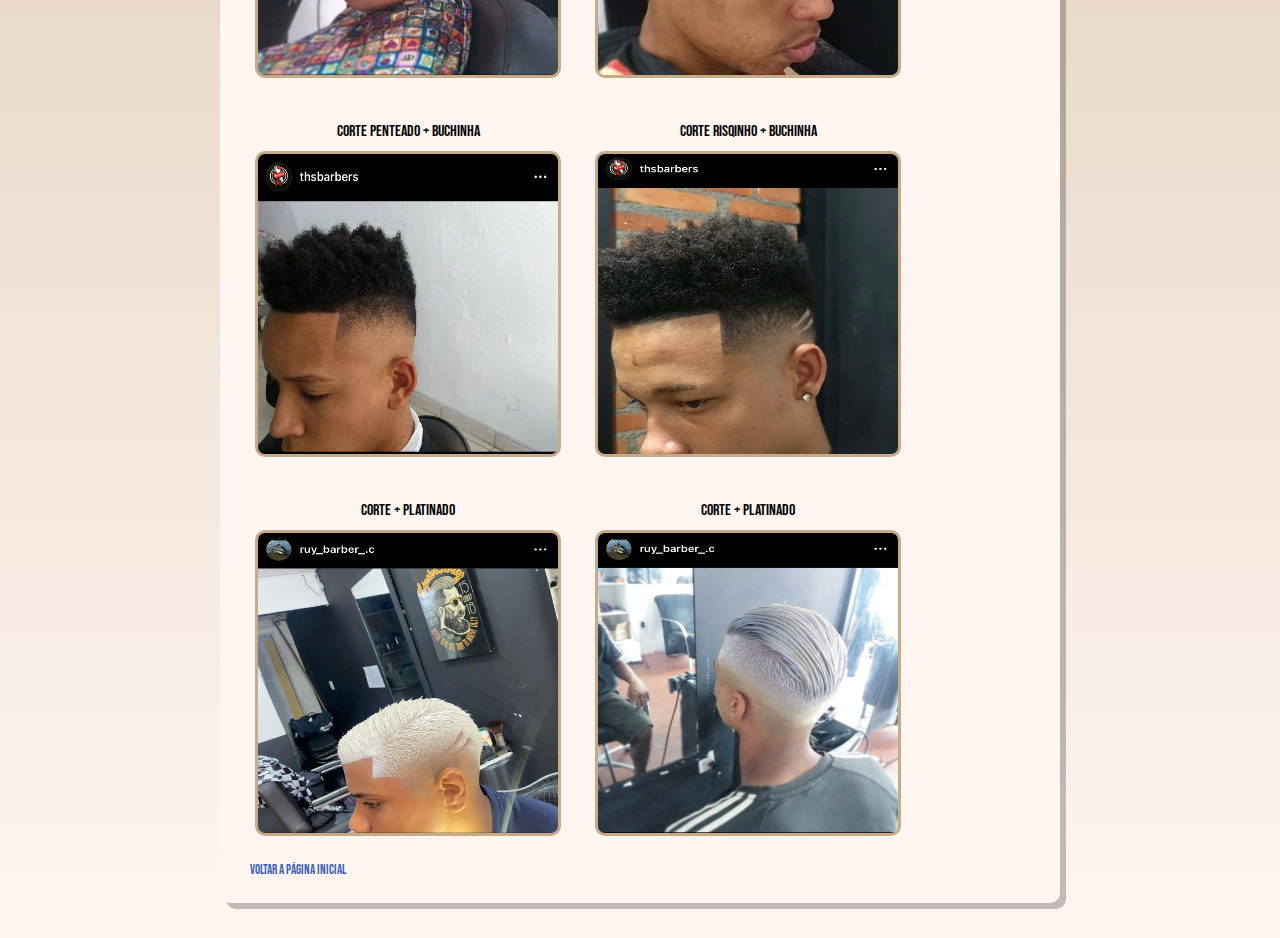
==== commit 1d8cff76: "Update pag002.html" ====
--- a/pag002.html
+++ b/pag002.html
@@ -35,14 +35,11 @@
         box-sizing: border-box;
     }
     h3{
-        
         font-family:var(--font-destaque) ;
         font-weight: normal;
     }
-    h3, img{
-        
-        width: 30px;
-       
+    h3, a{
+        color: black;
     }
     p{
         text-align: justify;
@@ -99,7 +96,7 @@
          <div>
             <img id="barbeiro" src="fotos/thales.JPG" alt="barbeiro">
             <p><small>Telefone para contato:</small></p>
-            <h3><a href="https://wa.me/5511957312205" target="_blank">(11) 957312205</a><img src="fotos/logowpp.png" alt="whatsapp"></h3>
+            <h3><a href="https://wa.me/5511957312205" target="_blank">(11) 957312205</a>__<img src="fotos/logowpp.png" alt="whatsapp" width="25px"></h3>
             <br><br>
             <h1><ins>CLIENTES</ins></h1>
         </div>
